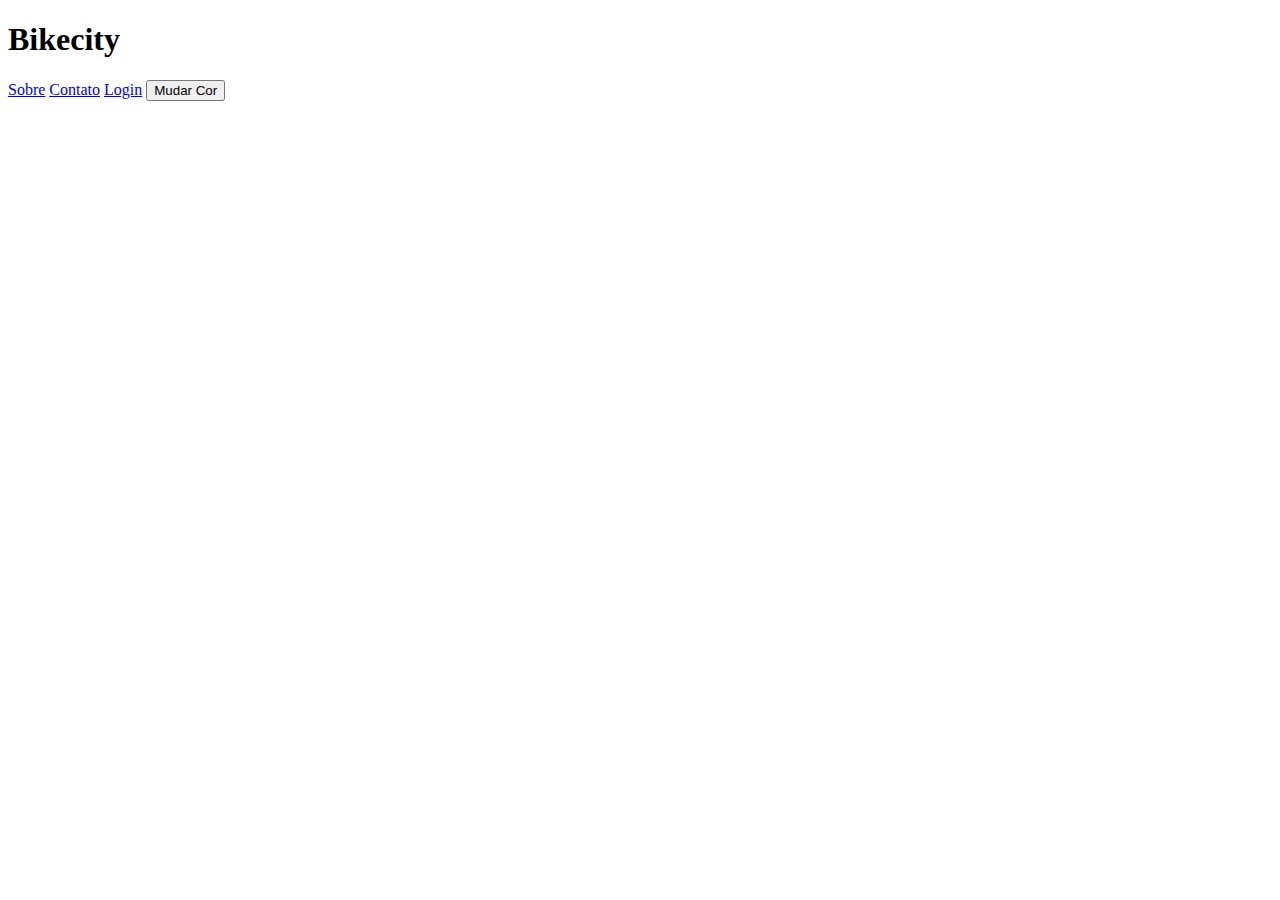
==== index.html @ 8c80d6e8 "Botão que muda a cor do site" ====
<!DOCTYPE html>
<html lang="pt-br">
<head>
    <meta charset="UTF-8">
    <meta name="viewport" content="width=device-width, initial-scale=1.0">
    <title>Bikecity</title>
    <link rel="stylesheet" href="./src/css/estilo.css">
</head>
<body>
    
    <header>
        <h1>Bikecity</h1>
        <a href="sobre.html">Sobre</a>
        <a href="contato.html">Contato</a>
        <a href="login.html">Login</a>
        <button onclick="mudarCor()">Mudar Cor</button>
    </header>

    <script src="./src/js/script.js"></script>

</body>
</html>
---- src/css/estilo.css ----
body {
    transition: background-color 1s;
}
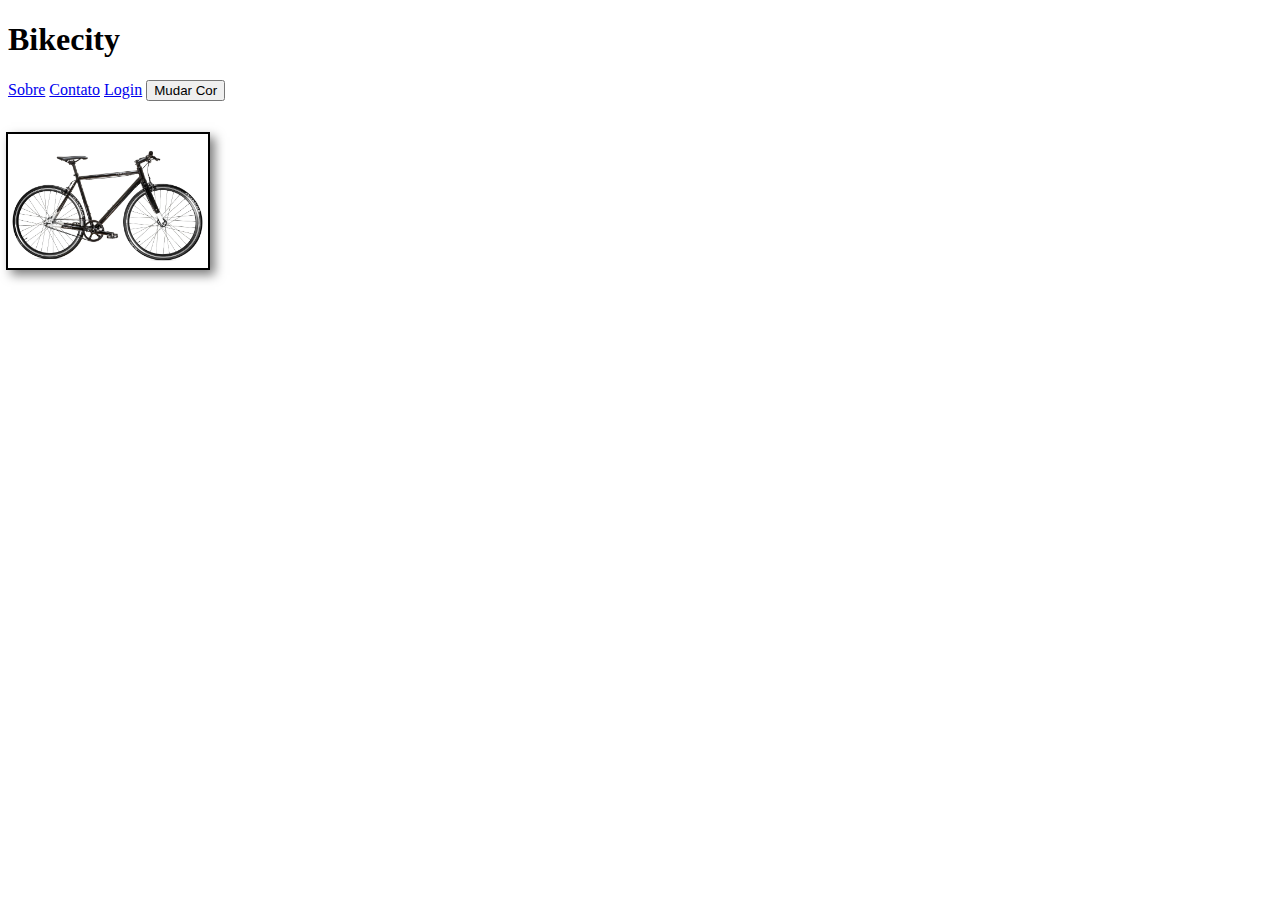
==== commit e1bc6ad0: "Slideshow" ====
--- a/index.html
+++ b/index.html
@@ -7,7 +7,7 @@
     <link rel="stylesheet" href="./src/css/estilo.css">
 </head>
 <body>
-    
+
     <header>
         <h1>Bikecity</h1>
         <a href="sobre.html">Sobre</a>
@@ -16,6 +16,10 @@
         <button onclick="mudarCor()">Mudar Cor</button>
     </header>
 
+    <div id="banner">
+        <img id="imgBanner"/>
+    </div>
+
     <script src="./src/js/script.js"></script>
 
 </body>
--- a/src/css/estilo.css
+++ b/src/css/estilo.css
@@ -1,3 +1,19 @@
 body {
     transition: background-color 1s;
+}
+
+#banner{
+    display: flex;
+        justify-content: center;
+        align-items: center;
+        height: 200px;
+        width: 200px;
+}
+
+#imgBanner {
+    max-width: 100%;
+    max-height: auto;
+    border: 2px solid #000;
+    box-shadow: 5px 5px 10px rgba(0, 0, 0, 0.5);
+    transition: all 1s ease-in-out;
 }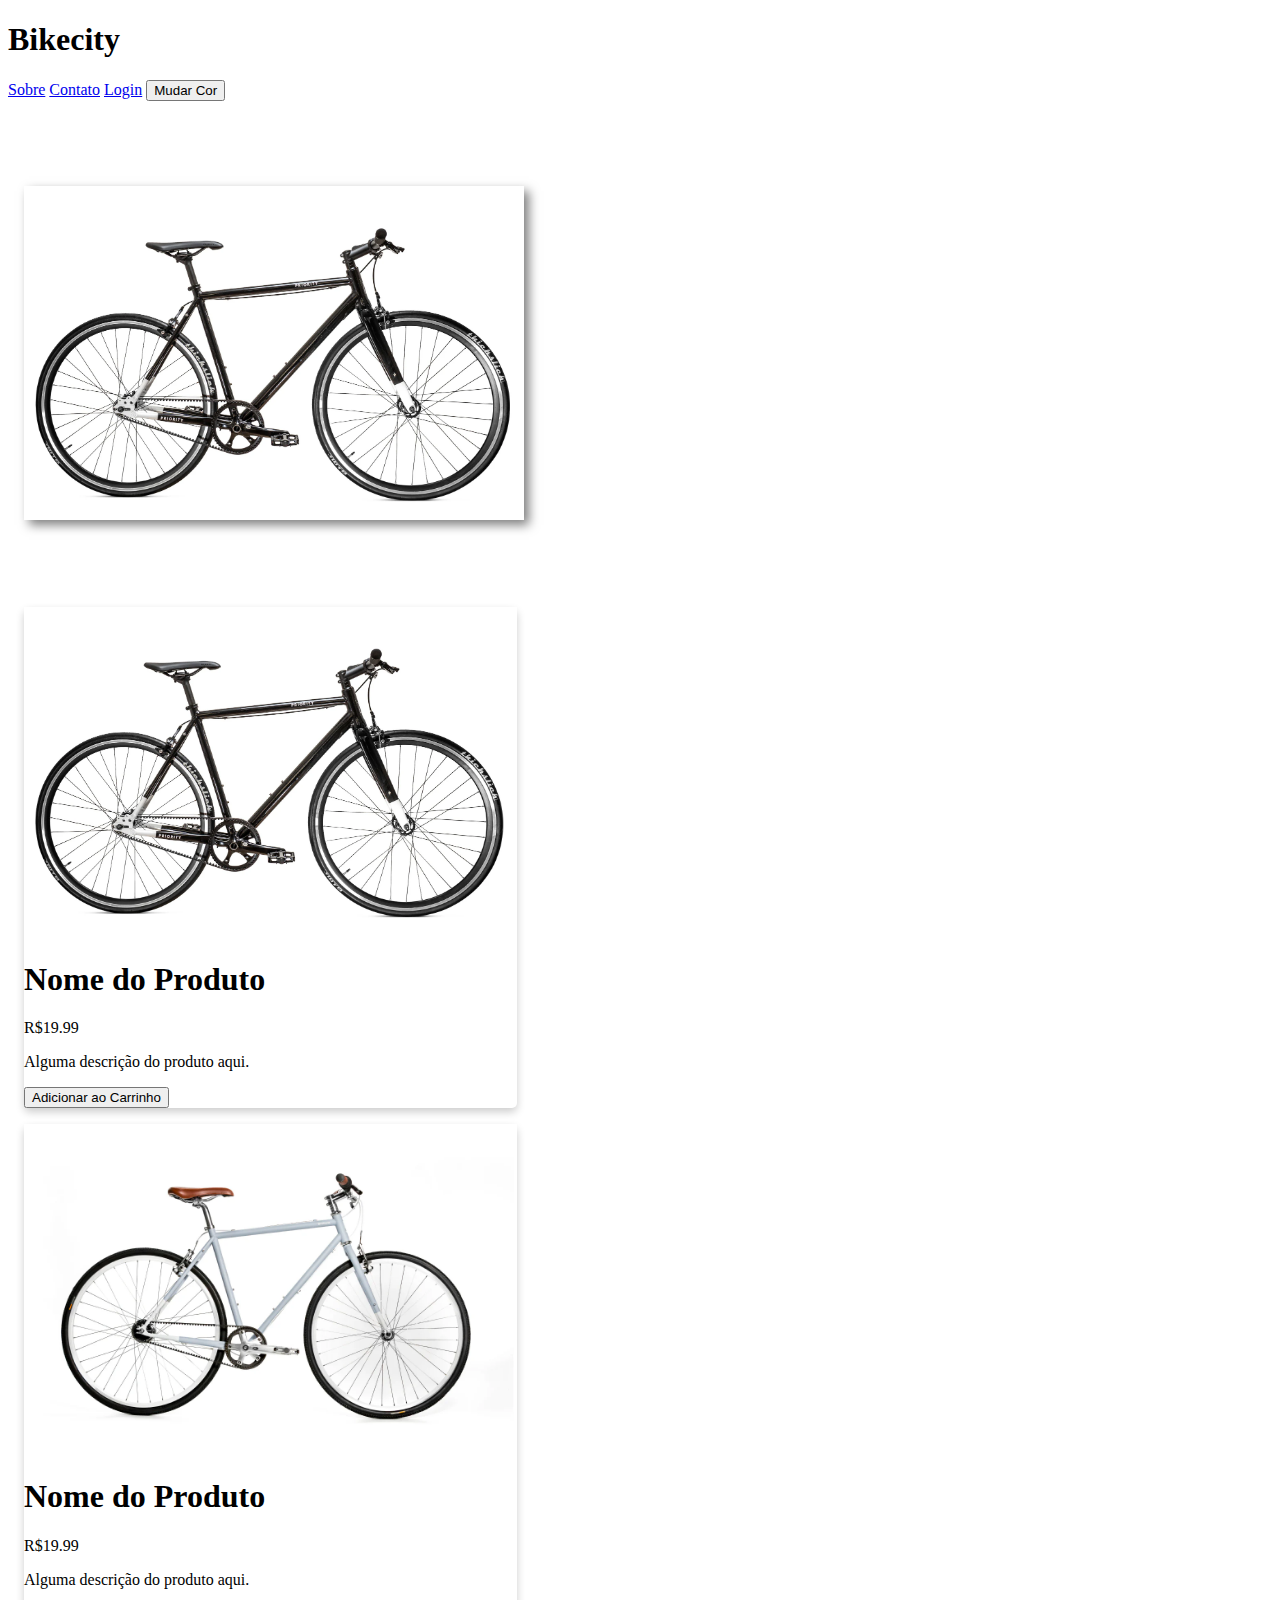
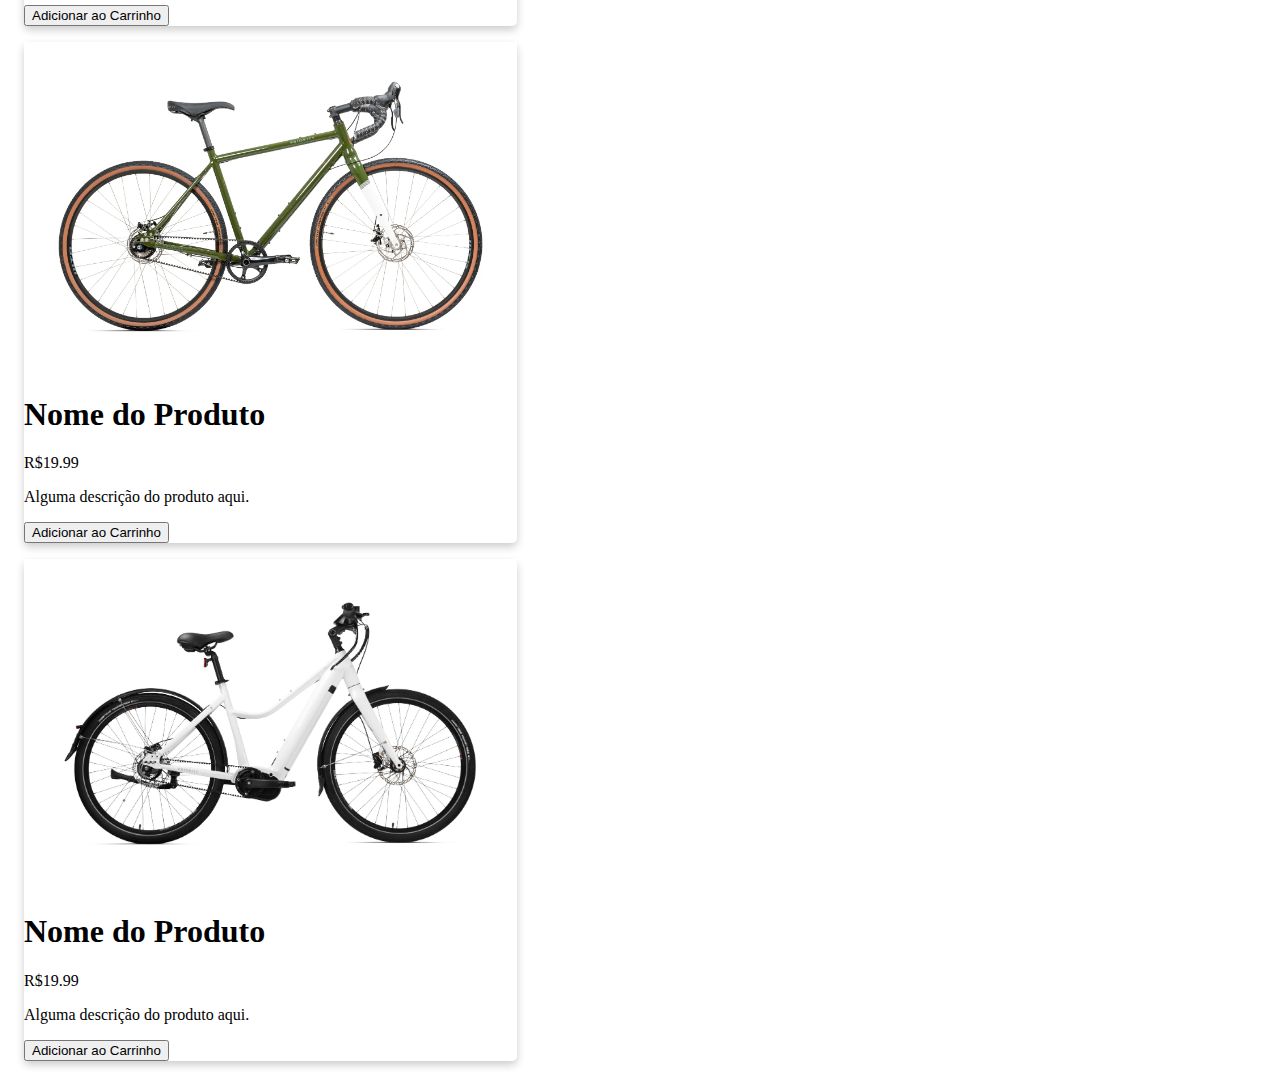
==== commit 6497eae9: "Cards e Ajustes para o Slideshow" ====
--- a/index.html
+++ b/index.html
@@ -20,6 +20,41 @@
         <img id="imgBanner"/>
     </div>
 
+    <div class="container">
+        <div class="card">
+            <img src="./src/assets/Bicicleta1.jpg" alt="Produto" style="width:100%">
+            <h1>Nome do Produto</h1>
+            <p class="price">R$19.99</p>
+            <p>Alguma descrição do produto aqui.</p>
+            <p><button>Adicionar ao Carrinho</button></p>
+        </div>
+
+        <div class="card">
+            <img src="./src/assets/Bicicleta2.jpg" alt="Produto" style="width:100%">
+            <h1>Nome do Produto</h1>
+            <p class="price">R$19.99</p>
+            <p>Alguma descrição do produto aqui.</p>
+            <p><button>Adicionar ao Carrinho</button></p>
+        </div>
+
+        <div class="card">
+            <img src="./src/assets/Bicicleta3.jpg" alt="Produto" style="width:100%">
+            <h1>Nome do Produto</h1>
+            <p class="price">R$19.99</p>
+            <p>Alguma descrição do produto aqui.</p>
+            <p><button>Adicionar ao Carrinho</button></p>
+        </div>
+
+        <div class="card">
+            <img src="./src/assets/Bicicleta4.jpg" alt="Produto" style="width:100%">
+            <h1>Nome do Produto</h1>
+            <p class="price">R$19.99</p>
+            <p>Alguma descrição do produto aqui.</p>
+            <p><button>Adicionar ao Carrinho</button></p>
+        </div>
+
+    </div>
+
     <script src="./src/js/script.js"></script>
 
 </body>
--- a/src/css/estilo.css
+++ b/src/css/estilo.css
@@ -3,17 +3,32 @@
 }
 
 #banner{
+    padding: 2px 16px;
     display: flex;
-        justify-content: center;
-        align-items: center;
-        height: 200px;
-        width: 200px;
+    justify-content: center;
+    align-items: center;
+    height: 500px;
+    width: 500px;
 }
 
 #imgBanner {
     max-width: 100%;
     max-height: auto;
-    border: 2px solid #000;
     box-shadow: 5px 5px 10px rgba(0, 0, 0, 0.5);
     transition: all 1s ease-in-out;
-}+}
+
+.card {
+    box-shadow: 0 4px 8px 0 rgba(0,0,0,0.2);
+    transition: 0.3s;
+    width: 40%;
+    border-radius: 5px;
+}
+
+.card:hover {
+    box-shadow: 0 8px 16px 0 rgba(0,0,0,0.2);
+}
+
+.container {
+  padding: 2px 16px;
+}
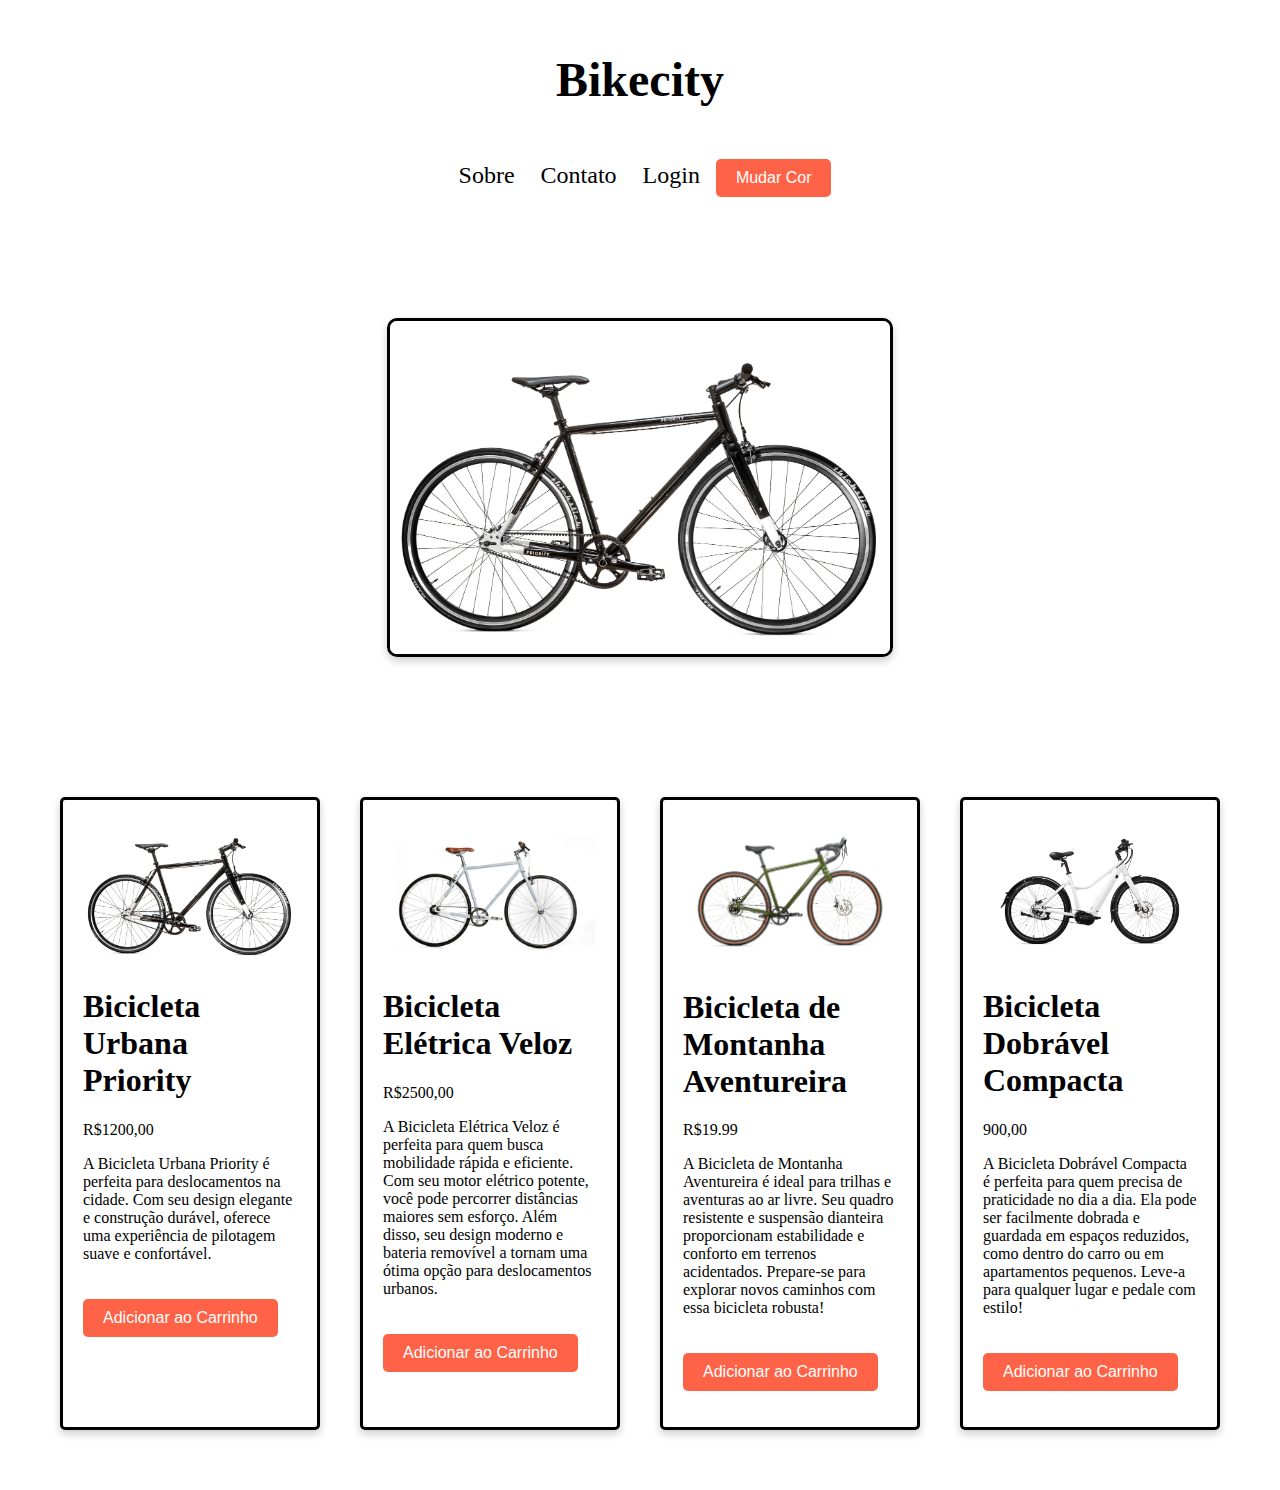
==== commit 961ce49d: "Estilizando o site" ====
--- a/index.html
+++ b/index.html
@@ -13,7 +13,7 @@
         <a href="sobre.html">Sobre</a>
         <a href="contato.html">Contato</a>
         <a href="login.html">Login</a>
-        <button onclick="mudarCor()">Mudar Cor</button>
+        <button id="enviar" onclick="mudarCor()">Mudar Cor</button>
     </header>
 
     <div id="banner">
@@ -23,34 +23,41 @@
     <div class="container">
         <div class="card">
             <img src="./src/assets/Bicicleta1.jpg" alt="Produto" style="width:100%">
-            <h1>Nome do Produto</h1>
-            <p class="price">R$19.99</p>
-            <p>Alguma descrição do produto aqui.</p>
-            <p><button>Adicionar ao Carrinho</button></p>
+            <h1>Bicicleta Urbana Priority</h1>
+            <p class="price">R$1200,00</p>
+            <p>A Bicicleta Urbana Priority é perfeita para deslocamentos na cidade. Com seu design elegante e construção durável,
+            oferece uma experiência de pilotagem suave e confortável.</p>
+            <p><button id="enviar">Adicionar ao Carrinho</button></p>
         </div>
 
         <div class="card">
             <img src="./src/assets/Bicicleta2.jpg" alt="Produto" style="width:100%">
-            <h1>Nome do Produto</h1>
-            <p class="price">R$19.99</p>
-            <p>Alguma descrição do produto aqui.</p>
-            <p><button>Adicionar ao Carrinho</button></p>
+            <h1>Bicicleta Elétrica Veloz</h1>
+            <p class="price">R$2500,00</p>
+            <p>A Bicicleta Elétrica Veloz é perfeita para quem busca mobilidade rápida e eficiente. Com seu motor elétrico potente,
+            você pode percorrer distâncias maiores sem esforço. Além disso, seu design moderno e bateria removível a tornam uma
+            ótima opção para deslocamentos urbanos.</p>
+            <p><button id="enviar">Adicionar ao Carrinho</button></p>
         </div>
 
         <div class="card">
             <img src="./src/assets/Bicicleta3.jpg" alt="Produto" style="width:100%">
-            <h1>Nome do Produto</h1>
+            <h1>Bicicleta de Montanha Aventureira</h1>
             <p class="price">R$19.99</p>
-            <p>Alguma descrição do produto aqui.</p>
-            <p><button>Adicionar ao Carrinho</button></p>
+            <p>A Bicicleta de Montanha Aventureira é ideal para trilhas e aventuras ao ar livre. Seu quadro resistente e suspensão
+            dianteira proporcionam estabilidade e conforto em terrenos acidentados. Prepare-se para explorar novos caminhos com essa
+            bicicleta robusta!</p>
+            <p><button id="enviar">Adicionar ao Carrinho</button></p>
         </div>
 
         <div class="card">
             <img src="./src/assets/Bicicleta4.jpg" alt="Produto" style="width:100%">
-            <h1>Nome do Produto</h1>
-            <p class="price">R$19.99</p>
-            <p>Alguma descrição do produto aqui.</p>
-            <p><button>Adicionar ao Carrinho</button></p>
+            <h1>Bicicleta Dobrável Compacta</h1>
+            <p class="price">900,00</p>
+            <p>A Bicicleta Dobrável Compacta é perfeita para quem precisa de praticidade no dia a dia. Ela pode ser facilmente dobrada
+            e guardada em espaços reduzidos, como dentro do carro ou em apartamentos pequenos. Leve-a para qualquer lugar e pedale
+            com estilo!</p>
+            <p><button id="enviar">Adicionar ao Carrinho</button></p>
         </div>
 
     </div>
--- a/src/css/estilo.css
+++ b/src/css/estilo.css
@@ -1,34 +1,113 @@
+:root {
+    --main-color: black;
+    --main-font-size: 35px;
+    --main-padding: 20px;
+    --main-margin: 20px;
+    --box-shadow: 0 4px 8px 0 rgba(0, 0, 0, 0.2);
+}
+
+header {
+    padding: var(--main-padding);
+    text-align: center;
+    font-size: 24px;
+    color: var(--main-color);
+}
+
+header a {
+    color: black;
+    text-decoration: none;
+    margin: 0 10px;
+}
+
+
 body {
     transition: background-color 1s;
+    margin: 0;
+    padding: 0;
 }
 
-#banner{
-    padding: 2px 16px;
+#banner {
     display: flex;
     justify-content: center;
     align-items: center;
     height: 500px;
     width: 500px;
+    margin: var(--main-margin) auto;
 }
 
 #imgBanner {
+    border: 3px solid var(--main-color);
+    border-radius: 10px;
     max-width: 100%;
     max-height: auto;
-    box-shadow: 5px 5px 10px rgba(0, 0, 0, 0.5);
+    box-shadow: var(--box-shadow);
     transition: all 1s ease-in-out;
 }
 
+.texto {
+    border: 3px solid var(--main-color);
+    border-radius: 10px;
+    box-shadow: var(--box-shadow);
+    margin: var(--main-margin);
+    padding: var(--main-padding);
+    text-align: center;
+}
+
+#bloco_contato {
+    border: 3px solid var(--main-color);
+    border-radius: 10px;
+    display: flex;
+    flex-direction: column;
+    justify-content: center;
+    align-items: center;
+    width: 300px;
+    border-radius: 5px;
+    padding: var(--main-padding);
+    margin: auto;
+}
+
+#enviar {
+    margin-top: 20px;
+    background-color: #ff6347;
+    color: white;
+    border: none;
+    border-radius: 5px;
+    padding: 10px 20px;
+    text-align: center;
+    text-decoration: none;
+    display: inline-block;
+    font-size: 16px;
+    cursor: pointer;
+    }
+
+#enviar:hover {
+    background-color: #ff4500;
+}
+
+#bloco_login{
+    display: flex;
+    flex-direction: column;
+    justify-content: center;
+    align-items: center;
+}
 .card {
-    box-shadow: 0 4px 8px 0 rgba(0,0,0,0.2);
+    margin: var(--main-margin);
+    padding: 20px;
+    box-shadow: var(--box-shadow);
+    border: 3px solid var(--main-color);
+    border-radius: 10px;
     transition: 0.3s;
     width: 40%;
     border-radius: 5px;
 }
 
 .card:hover {
-    box-shadow: 0 8px 16px 0 rgba(0,0,0,0.2);
+    box-shadow: 0 8px 16px 0 rgba(0, 0, 0, 0.5);
 }
 
 .container {
-  padding: 2px 16px;
-}
+    display: flex;
+    justify-content: space-around;
+    padding: var(--main-padding);
+    margin: var(--main-margin);
+}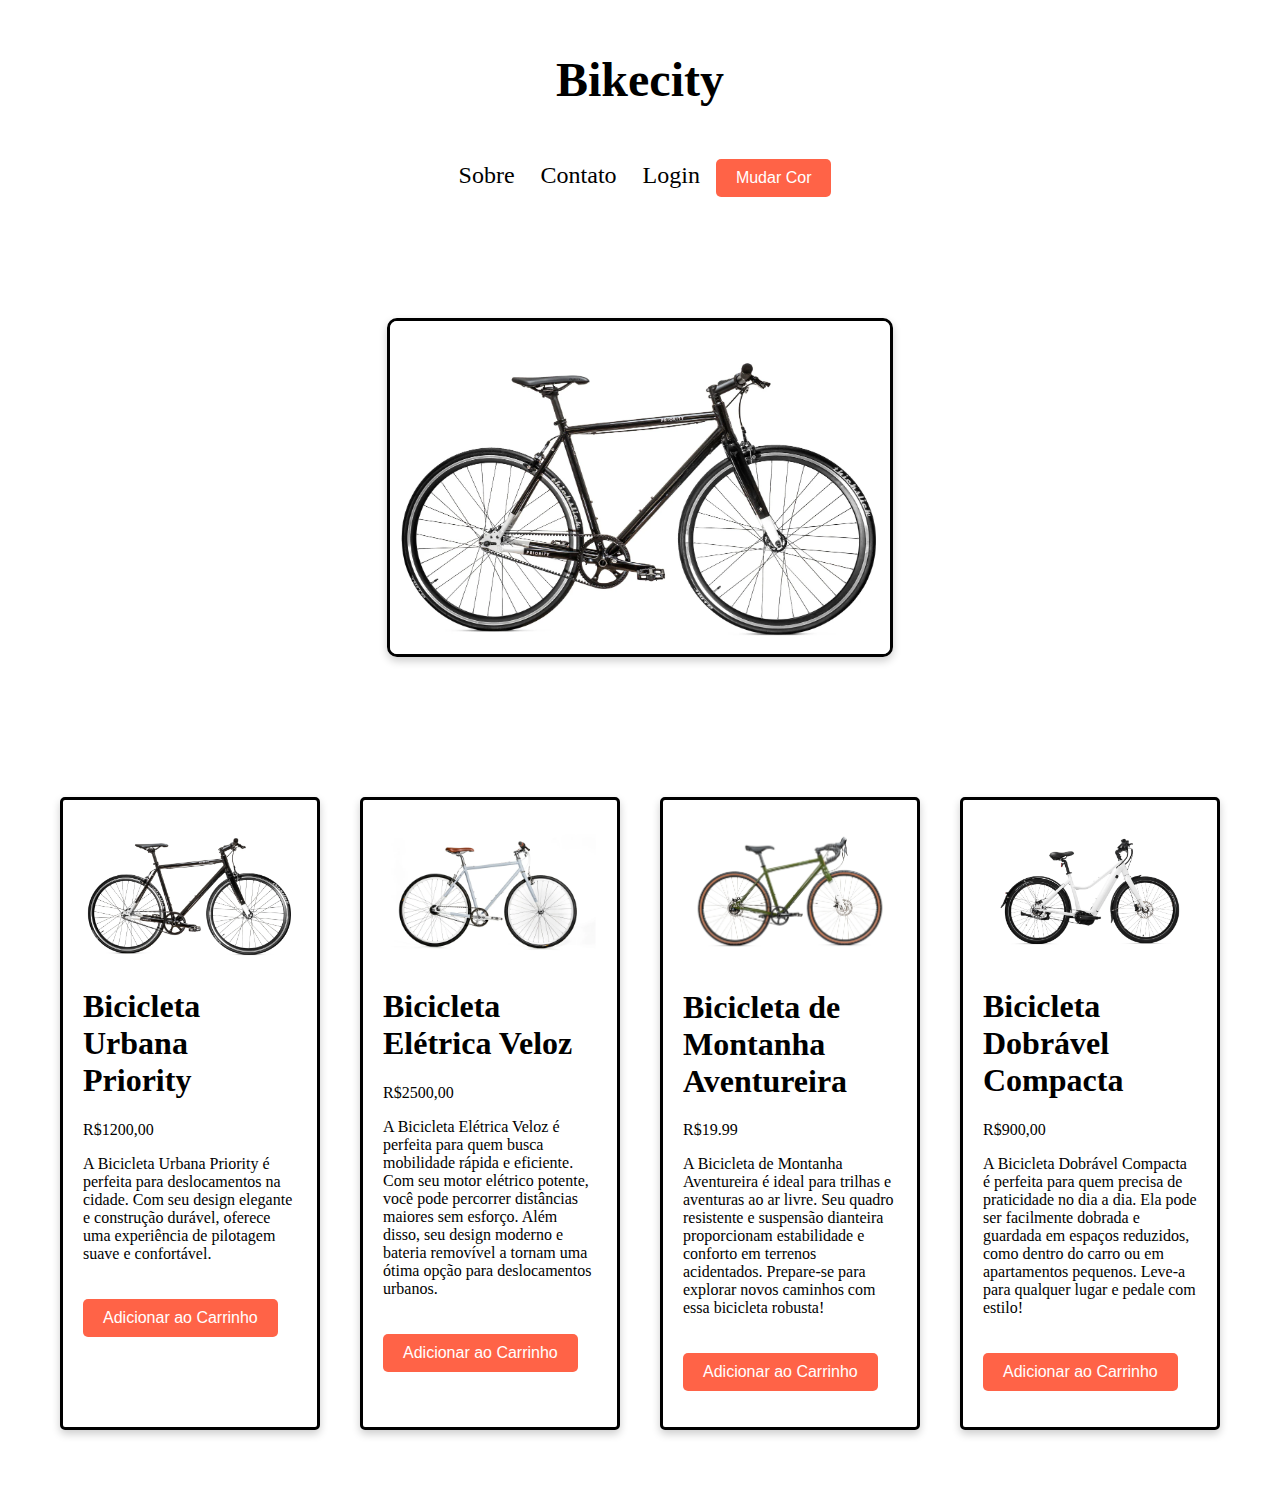
==== commit 702ac681: "Update index.html" ====
--- a/index.html
+++ b/index.html
@@ -53,7 +53,7 @@
         <div class="card">
             <img src="./src/assets/Bicicleta4.jpg" alt="Produto" style="width:100%">
             <h1>Bicicleta Dobrável Compacta</h1>
-            <p class="price">900,00</p>
+            <p class="price">R$900,00</p>
             <p>A Bicicleta Dobrável Compacta é perfeita para quem precisa de praticidade no dia a dia. Ela pode ser facilmente dobrada
             e guardada em espaços reduzidos, como dentro do carro ou em apartamentos pequenos. Leve-a para qualquer lugar e pedale
             com estilo!</p>
@@ -65,4 +65,4 @@
     <script src="./src/js/script.js"></script>
 
 </body>
-</html>+</html>
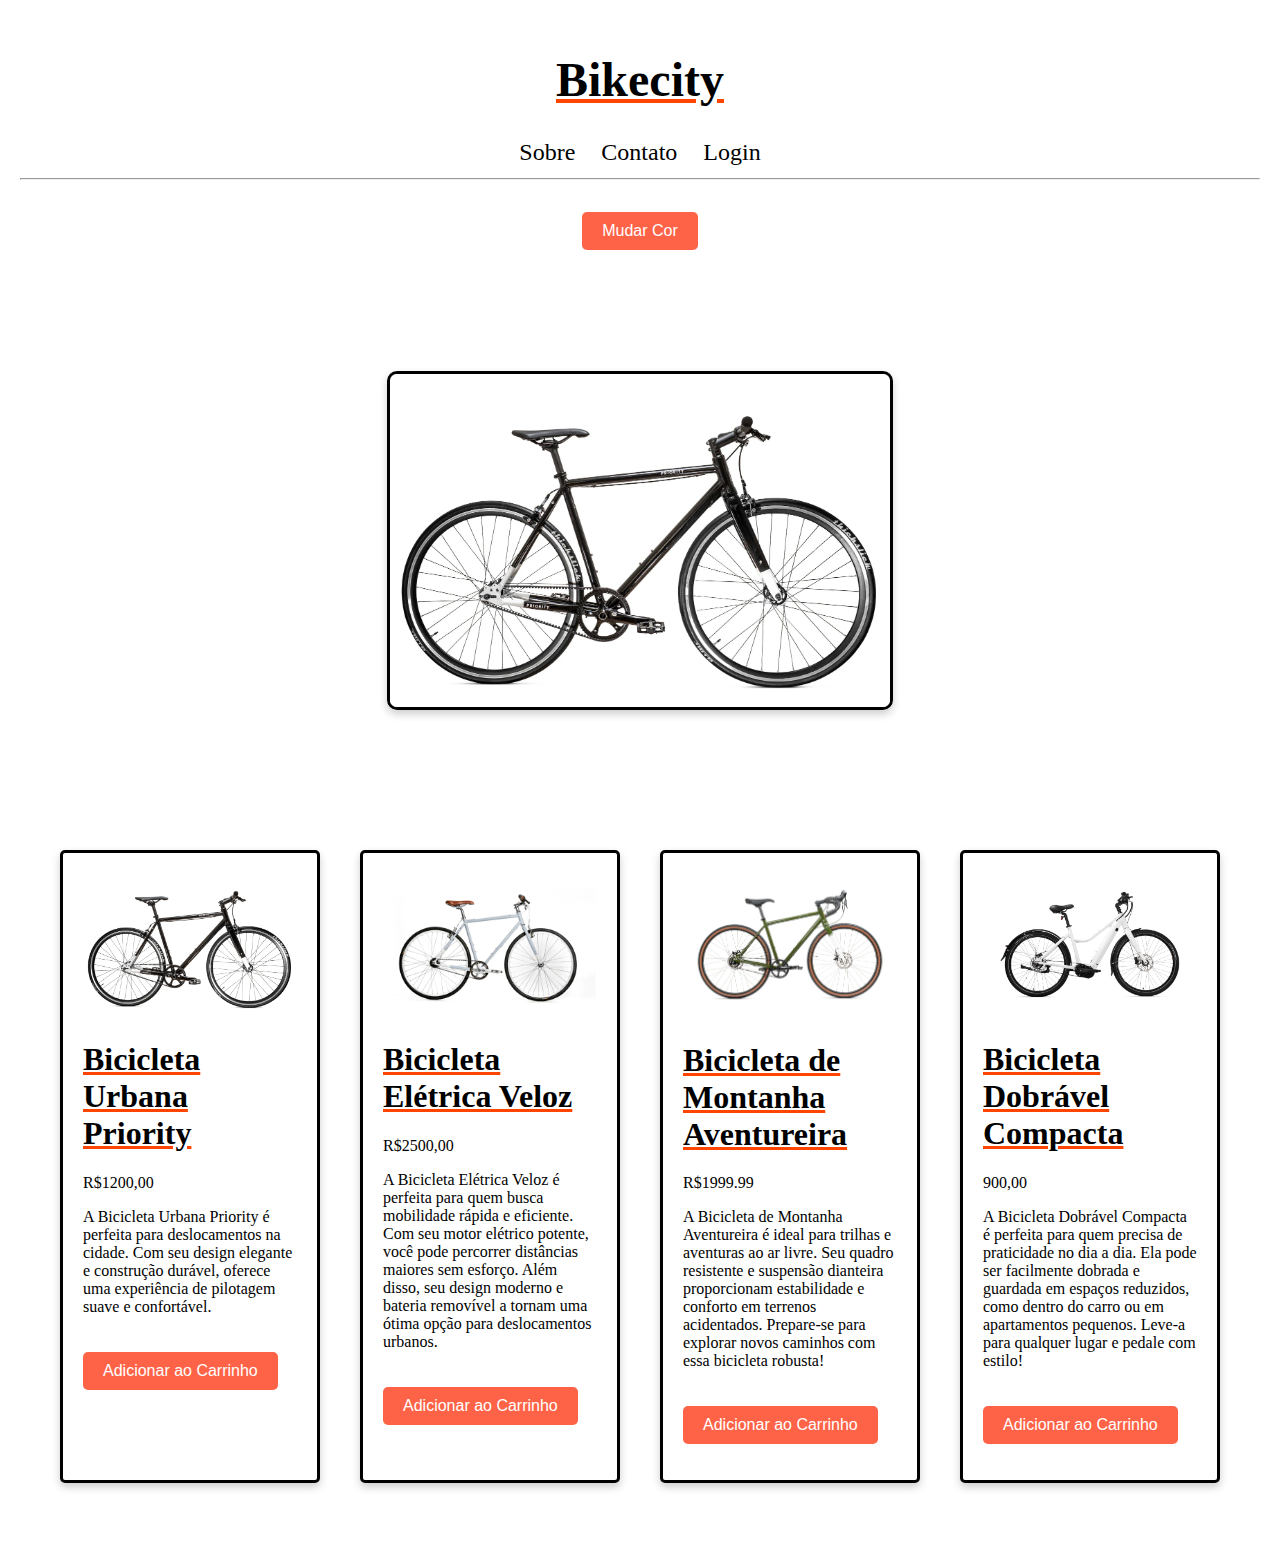
==== commit e4051a9c: "estilização" ====
--- a/index.html
+++ b/index.html
@@ -1,68 +1,68 @@
-<!DOCTYPE html>
-<html lang="pt-br">
-<head>
-    <meta charset="UTF-8">
-    <meta name="viewport" content="width=device-width, initial-scale=1.0">
-    <title>Bikecity</title>
-    <link rel="stylesheet" href="./src/css/estilo.css">
-</head>
-<body>
-
-    <header>
-        <h1>Bikecity</h1>
-        <a href="sobre.html">Sobre</a>
-        <a href="contato.html">Contato</a>
-        <a href="login.html">Login</a>
-        <button id="enviar" onclick="mudarCor()">Mudar Cor</button>
-    </header>
-
-    <div id="banner">
-        <img id="imgBanner"/>
-    </div>
-
-    <div class="container">
-        <div class="card">
-            <img src="./src/assets/Bicicleta1.jpg" alt="Produto" style="width:100%">
-            <h1>Bicicleta Urbana Priority</h1>
-            <p class="price">R$1200,00</p>
-            <p>A Bicicleta Urbana Priority é perfeita para deslocamentos na cidade. Com seu design elegante e construção durável,
-            oferece uma experiência de pilotagem suave e confortável.</p>
-            <p><button id="enviar">Adicionar ao Carrinho</button></p>
-        </div>
-
-        <div class="card">
-            <img src="./src/assets/Bicicleta2.jpg" alt="Produto" style="width:100%">
-            <h1>Bicicleta Elétrica Veloz</h1>
-            <p class="price">R$2500,00</p>
-            <p>A Bicicleta Elétrica Veloz é perfeita para quem busca mobilidade rápida e eficiente. Com seu motor elétrico potente,
-            você pode percorrer distâncias maiores sem esforço. Além disso, seu design moderno e bateria removível a tornam uma
-            ótima opção para deslocamentos urbanos.</p>
-            <p><button id="enviar">Adicionar ao Carrinho</button></p>
-        </div>
-
-        <div class="card">
-            <img src="./src/assets/Bicicleta3.jpg" alt="Produto" style="width:100%">
-            <h1>Bicicleta de Montanha Aventureira</h1>
-            <p class="price">R$19.99</p>
-            <p>A Bicicleta de Montanha Aventureira é ideal para trilhas e aventuras ao ar livre. Seu quadro resistente e suspensão
-            dianteira proporcionam estabilidade e conforto em terrenos acidentados. Prepare-se para explorar novos caminhos com essa
-            bicicleta robusta!</p>
-            <p><button id="enviar">Adicionar ao Carrinho</button></p>
-        </div>
-
-        <div class="card">
-            <img src="./src/assets/Bicicleta4.jpg" alt="Produto" style="width:100%">
-            <h1>Bicicleta Dobrável Compacta</h1>
-            <p class="price">R$900,00</p>
-            <p>A Bicicleta Dobrável Compacta é perfeita para quem precisa de praticidade no dia a dia. Ela pode ser facilmente dobrada
-            e guardada em espaços reduzidos, como dentro do carro ou em apartamentos pequenos. Leve-a para qualquer lugar e pedale
-            com estilo!</p>
-            <p><button id="enviar">Adicionar ao Carrinho</button></p>
-        </div>
-
-    </div>
-
-    <script src="./src/js/script.js"></script>
-
-</body>
-</html>
+<!DOCTYPE html>
+<html lang="pt-br">
+<head>
+    <meta charset="UTF-8">
+    <meta name="viewport" content="width=device-width, initial-scale=1.0">
+    <title>Bikecity</title>
+    <link rel="stylesheet" href="./src/css/estilo.css">
+</head>
+<body>
+
+    <header>
+        <h1>Bikecity</h1>
+        <a href="sobre.html">Sobre</a>
+        <a href="contato.html">Contato</a>
+        <a href="login.html">Login</a>
+        <hr>
+        <button id="enviar" onclick="mudarCor()">Mudar Cor</button>
+    </header>
+    <div id="banner">
+        <img id="imgBanner"/>
+    </div>
+
+    <div class="container">
+        <div class="card">
+            <img src="./src/assets/Bicicleta1.jpg" alt="Produto" style="width:100%">
+            <h1>Bicicleta Urbana Priority</h1>
+            <p class="price">R$1200,00</p>
+            <p>A Bicicleta Urbana Priority é perfeita para deslocamentos na cidade. Com seu design elegante e construção durável,
+            oferece uma experiência de pilotagem suave e confortável.</p>
+            <p><button id="enviar">Adicionar ao Carrinho</button></p>
+        </div>
+
+        <div class="card">
+            <img src="./src/assets/Bicicleta2.jpg" alt="Produto" style="width:100%">
+            <h1>Bicicleta Elétrica Veloz</h1>
+            <p class="price">R$2500,00</p>
+            <p>A Bicicleta Elétrica Veloz é perfeita para quem busca mobilidade rápida e eficiente. Com seu motor elétrico potente,
+            você pode percorrer distâncias maiores sem esforço. Além disso, seu design moderno e bateria removível a tornam uma
+            ótima opção para deslocamentos urbanos.</p>
+            <p><button id="enviar">Adicionar ao Carrinho</button></p>
+        </div>
+
+        <div class="card">
+            <img src="./src/assets/Bicicleta3.jpg" alt="Produto" style="width:100%">
+            <h1>Bicicleta de Montanha Aventureira</h1>
+            <p class="price">R$1999.99</p>
+            <p>A Bicicleta de Montanha Aventureira é ideal para trilhas e aventuras ao ar livre. Seu quadro resistente e suspensão
+            dianteira proporcionam estabilidade e conforto em terrenos acidentados. Prepare-se para explorar novos caminhos com essa
+            bicicleta robusta!</p>
+            <p><button id="enviar">Adicionar ao Carrinho</button></p>
+        </div>
+
+        <div class="card">
+            <img src="./src/assets/Bicicleta4.jpg" alt="Produto" style="width:100%">
+            <h1>Bicicleta Dobrável Compacta</h1>
+            <p class="price">900,00</p>
+            <p>A Bicicleta Dobrável Compacta é perfeita para quem precisa de praticidade no dia a dia. Ela pode ser facilmente dobrada
+            e guardada em espaços reduzidos, como dentro do carro ou em apartamentos pequenos. Leve-a para qualquer lugar e pedale
+            com estilo!</p>
+            <p><button id="enviar">Adicionar ao Carrinho</button></p>
+        </div>
+
+    </div>
+
+    <script src="./src/js/script.js"></script>
+
+</body>
+</html>--- a/src/css/estilo.css
+++ b/src/css/estilo.css
@@ -1,113 +1,128 @@
-:root {
-    --main-color: black;
-    --main-font-size: 35px;
-    --main-padding: 20px;
-    --main-margin: 20px;
-    --box-shadow: 0 4px 8px 0 rgba(0, 0, 0, 0.2);
-}
-
-header {
-    padding: var(--main-padding);
-    text-align: center;
-    font-size: 24px;
-    color: var(--main-color);
-}
-
-header a {
-    color: black;
-    text-decoration: none;
-    margin: 0 10px;
-}
-
-
-body {
-    transition: background-color 1s;
-    margin: 0;
-    padding: 0;
-}
-
-#banner {
-    display: flex;
-    justify-content: center;
-    align-items: center;
-    height: 500px;
-    width: 500px;
-    margin: var(--main-margin) auto;
-}
-
-#imgBanner {
-    border: 3px solid var(--main-color);
-    border-radius: 10px;
-    max-width: 100%;
-    max-height: auto;
-    box-shadow: var(--box-shadow);
-    transition: all 1s ease-in-out;
-}
-
-.texto {
-    border: 3px solid var(--main-color);
-    border-radius: 10px;
-    box-shadow: var(--box-shadow);
-    margin: var(--main-margin);
-    padding: var(--main-padding);
-    text-align: center;
-}
-
-#bloco_contato {
-    border: 3px solid var(--main-color);
-    border-radius: 10px;
-    display: flex;
-    flex-direction: column;
-    justify-content: center;
-    align-items: center;
-    width: 300px;
-    border-radius: 5px;
-    padding: var(--main-padding);
-    margin: auto;
-}
-
-#enviar {
-    margin-top: 20px;
-    background-color: #ff6347;
-    color: white;
-    border: none;
-    border-radius: 5px;
-    padding: 10px 20px;
-    text-align: center;
-    text-decoration: none;
-    display: inline-block;
-    font-size: 16px;
-    cursor: pointer;
-    }
-
-#enviar:hover {
-    background-color: #ff4500;
-}
-
-#bloco_login{
-    display: flex;
-    flex-direction: column;
-    justify-content: center;
-    align-items: center;
-}
-.card {
-    margin: var(--main-margin);
-    padding: 20px;
-    box-shadow: var(--box-shadow);
-    border: 3px solid var(--main-color);
-    border-radius: 10px;
-    transition: 0.3s;
-    width: 40%;
-    border-radius: 5px;
-}
-
-.card:hover {
-    box-shadow: 0 8px 16px 0 rgba(0, 0, 0, 0.5);
-}
-
-.container {
-    display: flex;
-    justify-content: space-around;
-    padding: var(--main-padding);
-    margin: var(--main-margin);
+:root {
+    --main-color: black;
+    --main-font-size: 35px;
+    --main-padding: 20px;
+    --main-margin: 20px;
+    --box-shadow: 0 4px 8px 0 rgba(0, 0, 0, 0.2);
+}
+
+
+header {
+    padding: var(--main-padding);
+    text-align: center;
+    font-size: 24px;
+    color: var(--main-color);
+}
+
+header a {
+    color: black;
+    text-decoration: none;
+    margin: 0 10px;
+}
+
+header a:hover{
+    transition: 0.3s;
+    background-color: #ff44004d;
+    border-radius: 2px;
+}
+h1{
+    transition: 0.3s;
+    text-decoration: #ff4500 underline;
+}
+h1:hover{
+    transition: 0.3s;
+    text-decoration:black underline;
+}
+
+
+body {
+    transition: background-color 1s;
+    margin: 0;
+    padding: 0;
+}
+
+#banner {
+    display: flex;
+    justify-content: center;
+    align-items: center;
+    height: 500px;
+    width: 500px;
+    margin: var(--main-margin) auto;
+}
+
+#imgBanner {
+    border: 3px solid var(--main-color);
+    border-radius: 10px;
+    max-width: 100%;
+    max-height: auto;
+    box-shadow: var(--box-shadow);
+    transition: all 1s ease-in-out;
+}
+
+.texto {
+    border: 3px solid var(--main-color);
+    border-radius: 10px;
+    box-shadow: var(--box-shadow);
+    margin: var(--main-margin);
+    padding: var(--main-padding);
+    text-align: center;
+}
+
+#bloco_contato {
+    border: 3px solid var(--main-color);
+    border-radius: 10px;
+    display: flex;
+    flex-direction: column;
+    justify-content: center;
+    align-items: center;
+    width: 300px;
+    border-radius: 5px;
+    padding: var(--main-padding);
+    margin: auto;
+}
+
+#enviar {
+    margin-top: 20px;
+    background-color: #ff6347;
+    color: white;
+    border: none;
+    border-radius: 5px;
+    padding: 10px 20px;
+    text-align: center;
+    text-decoration: none;
+    display: inline-block;
+    font-size: 16px;
+    cursor: pointer;
+    }
+
+#enviar:hover {
+    background-color: #ff4500;
+}
+
+#bloco_login{
+    display: flex;
+    flex-direction: column;
+    justify-content: center;
+    align-items: center;
+}
+.card {
+    margin: var(--main-margin);
+    padding: 20px;
+    box-shadow: var(--box-shadow);
+    border: 3px solid var(--main-color);
+    border-radius: 10px;
+    transition: 0.3s;
+    width: 40%;
+    border-radius: 5px;
+}
+
+.card:hover {
+    box-shadow: 0 8px 16px 0 rgba(0, 0, 0, 0.5);
+}
+
+.container {
+    display: flex;
+    justify-content: space-around;
+    padding: var(--main-padding);
+    margin: var(--main-margin);
 }